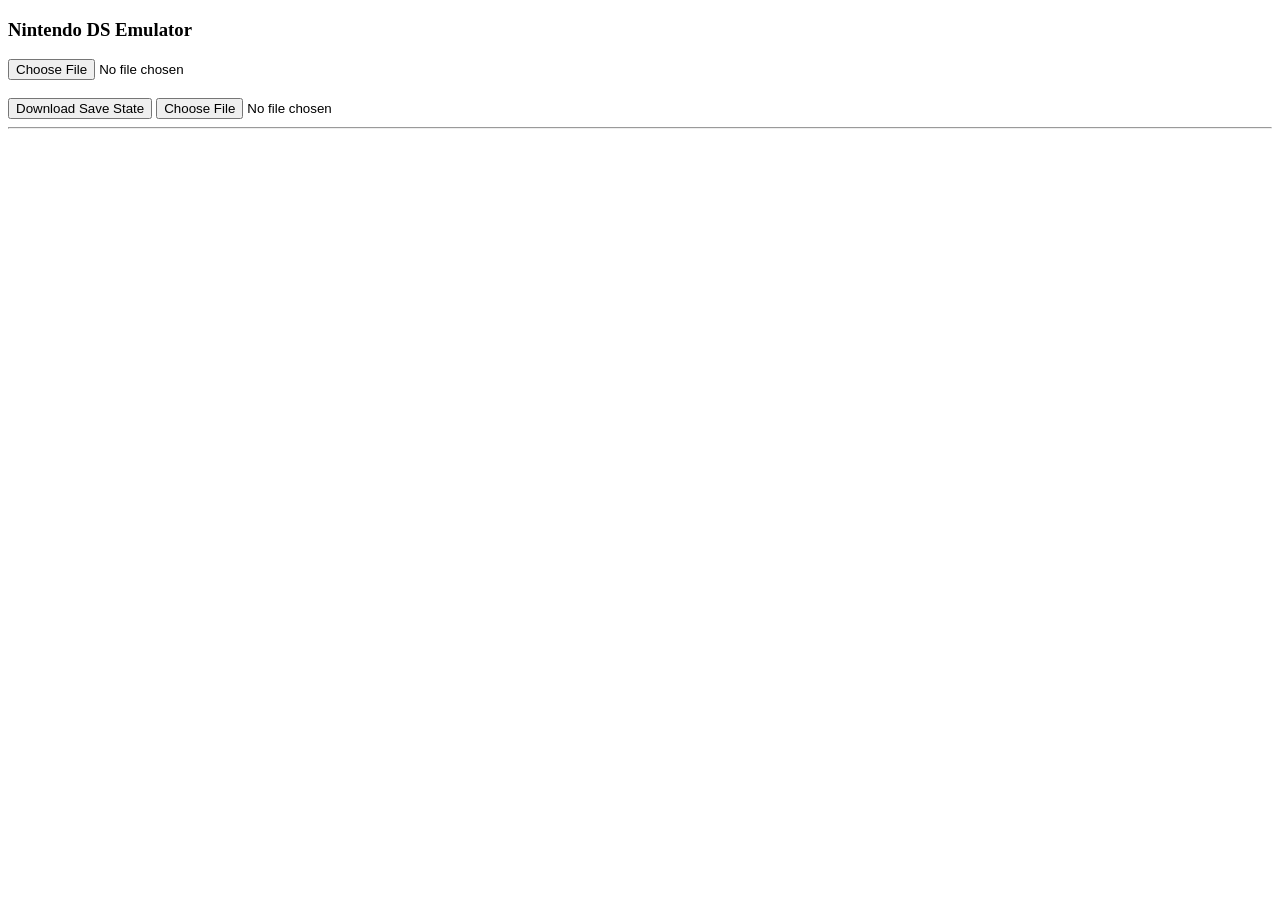
==== index.html @ 340ece5a "fixed ALOT" ====
<!DOCTYPE html>
<html>
<head>
  <meta charset="UTF-8">
  <title>DS Emulator</title>
</head>
<body>

<h3>Nintendo DS Emulator</h3>

<input type="file" id="romInput" accept=".nds">

<br><br>

<button onclick="downloadSave()">Download Save State</button>
<input type="file" onchange="uploadSave(event)">

<hr>

<div id="game"></div>

<script>
let scriptLoaded = false;

// Load ROM
document.getElementById("romInput").addEventListener("change", function(e) {
    const file = e.target.files[0];
    if (!file) return;

    const reader = new FileReader();

    reader.onload = function() {

        // reset screen
        document.getElementById("game").innerHTML = "";

        // IMPORTANT: consistent path setup
        window.EJS_player = "#game";
        window.EJS_core = "nds";
        window.EJS_gameUrl = reader.result;
        window.EJS_pathtodata = "emulatorjs/data/";

        // prevent duplicate scripts
        if (scriptLoaded) {
            const old = document.querySelector("script[data-ejs]");
            if (old) old.remove();
        }

        const script = document.createElement("script");
        script.src = "emulatorjs/data/loader.js";   // ✅ FIXED PATH
        script.setAttribute("data-ejs", "1");
        document.body.appendChild(script);

        scriptLoaded = true;
    };

    reader.readAsDataURL(file);
});

// Save state download
function downloadSave() {
    if (typeof EJS_saveState === "function") {
        EJS_saveState();
    } else {
        alert("Load a game first");
    }
}

// Save state upload
function uploadSave(event) {
    const file = event.target.files[0];
    if (!file) return;

    const reader = new FileReader();

    reader.onload = function() {
        if (typeof EJS_loadState === "function") {
            EJS_loadState(reader.result);
        }
    };

    reader.readAsArrayBuffer(file);
}
</script>

</body>
</html>
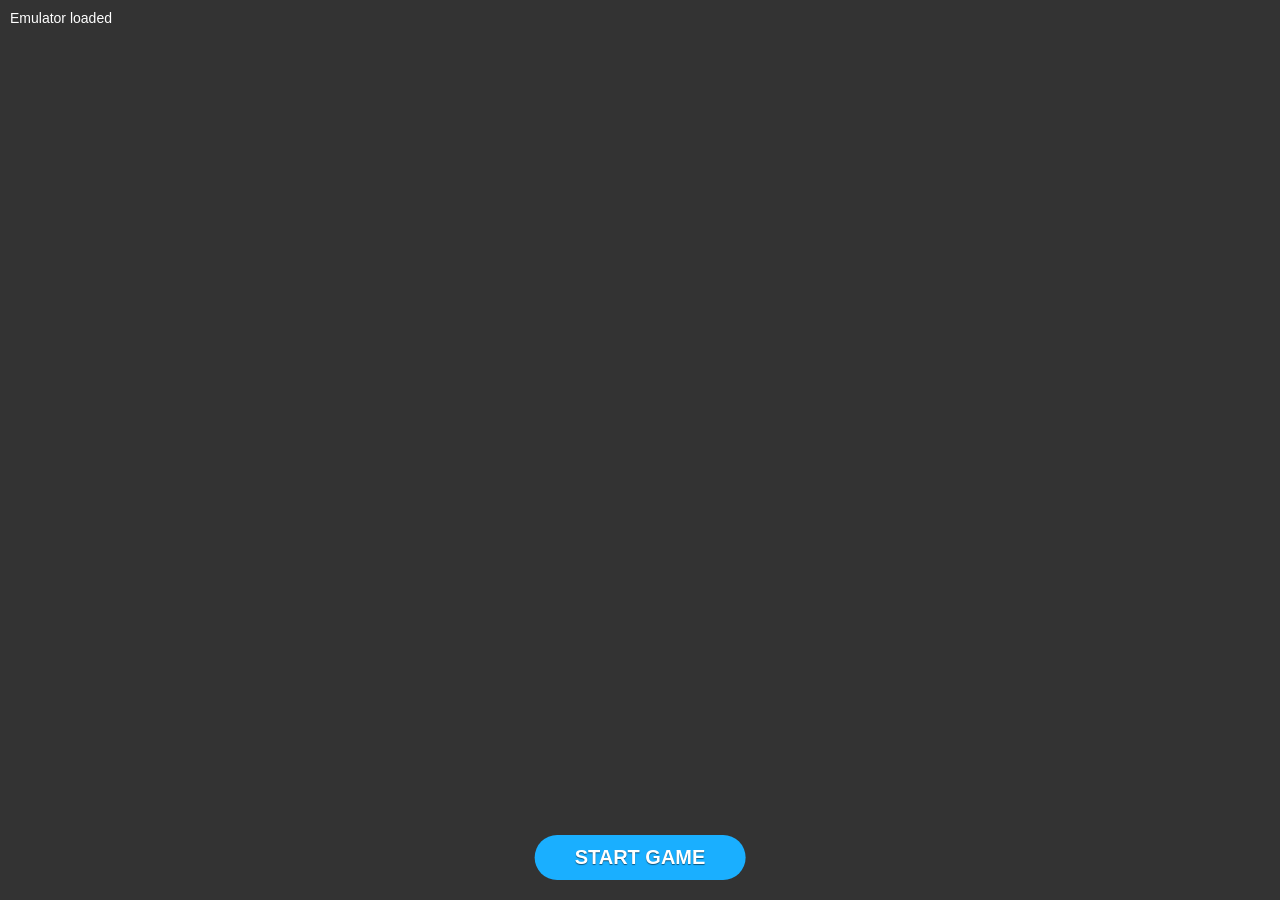
==== commit 45d2f02d: "Update index.html" ====
--- a/index.html
+++ b/index.html
@@ -3,84 +3,61 @@
 <head>
   <meta charset="UTF-8">
   <title>DS Emulator</title>
+
+  <style>
+    html, body {
+      margin: 0;
+      height: 100%;
+      background: black;
+      color: white;
+      font-family: sans-serif;
+    }
+
+    #game {
+      width: 100%;
+      height: 100%;
+    }
+
+    #status {
+      position: absolute;
+      top: 10px;
+      left: 10px;
+      z-index: 9999;
+      font-size: 14px;
+    }
+  </style>
 </head>
+
 <body>
 
-<h3>Nintendo DS Emulator</h3>
-
-<input type="file" id="romInput" accept=".nds">
-
-<br><br>
-
-<button onclick="downloadSave()">Download Save State</button>
-<input type="file" onchange="uploadSave(event)">
-
-<hr>
-
+<div id="status">Loading...</div>
 <div id="game"></div>
 
 <script>
-let scriptLoaded = false;
+console.log("Booting EmulatorJS...");
 
-// Load ROM
-document.getElementById("romInput").addEventListener("change", function(e) {
-    const file = e.target.files[0];
-    if (!file) return;
+window.EJS_player = "#game";
+window.EJS_core = "nds";
+window.EJS_pathtodata = "emulatorjs/data/";
 
-    const reader = new FileReader();
+// ⚠️ MUST EXIST OR IT WILL HANG
+window.EJS_gameUrl = "emulatorjs/data/game.nds";
 
-    reader.onload = function() {
+window.addEventListener("load", () => {
+  const script = document.createElement("script");
+  script.src = "emulatorjs/data/loader.js";
 
-        // reset screen
-        document.getElementById("game").innerHTML = "";
+  script.onload = () => {
+    document.getElementById("status").innerText = "Emulator loaded";
+  };
 
-        // IMPORTANT: consistent path setup
-        window.EJS_player = "#game";
-        window.EJS_core = "nds";
-        window.EJS_gameUrl = reader.result;
-        window.EJS_pathtodata = "emulatorjs/data/";
+  script.onerror = () => {
+    document.getElementById("status").innerText = "ERROR: loader.js failed";
+    console.error("loader.js failed to load");
+  };
 
-        // prevent duplicate scripts
-        if (scriptLoaded) {
-            const old = document.querySelector("script[data-ejs]");
-            if (old) old.remove();
-        }
-
-        const script = document.createElement("script");
-        script.src = "emulatorjs/data/loader.js";   // ✅ FIXED PATH
-        script.setAttribute("data-ejs", "1");
-        document.body.appendChild(script);
-
-        scriptLoaded = true;
-    };
-
-    reader.readAsDataURL(file);
+  document.body.appendChild(script);
 });
-
-// Save state download
-function downloadSave() {
-    if (typeof EJS_saveState === "function") {
-        EJS_saveState();
-    } else {
-        alert("Load a game first");
-    }
-}
-
-// Save state upload
-function uploadSave(event) {
-    const file = event.target.files[0];
-    if (!file) return;
-
-    const reader = new FileReader();
-
-    reader.onload = function() {
-        if (typeof EJS_loadState === "function") {
-            EJS_loadState(reader.result);
-        }
-    };
-
-    reader.readAsArrayBuffer(file);
-}
 </script>
 
 </body>
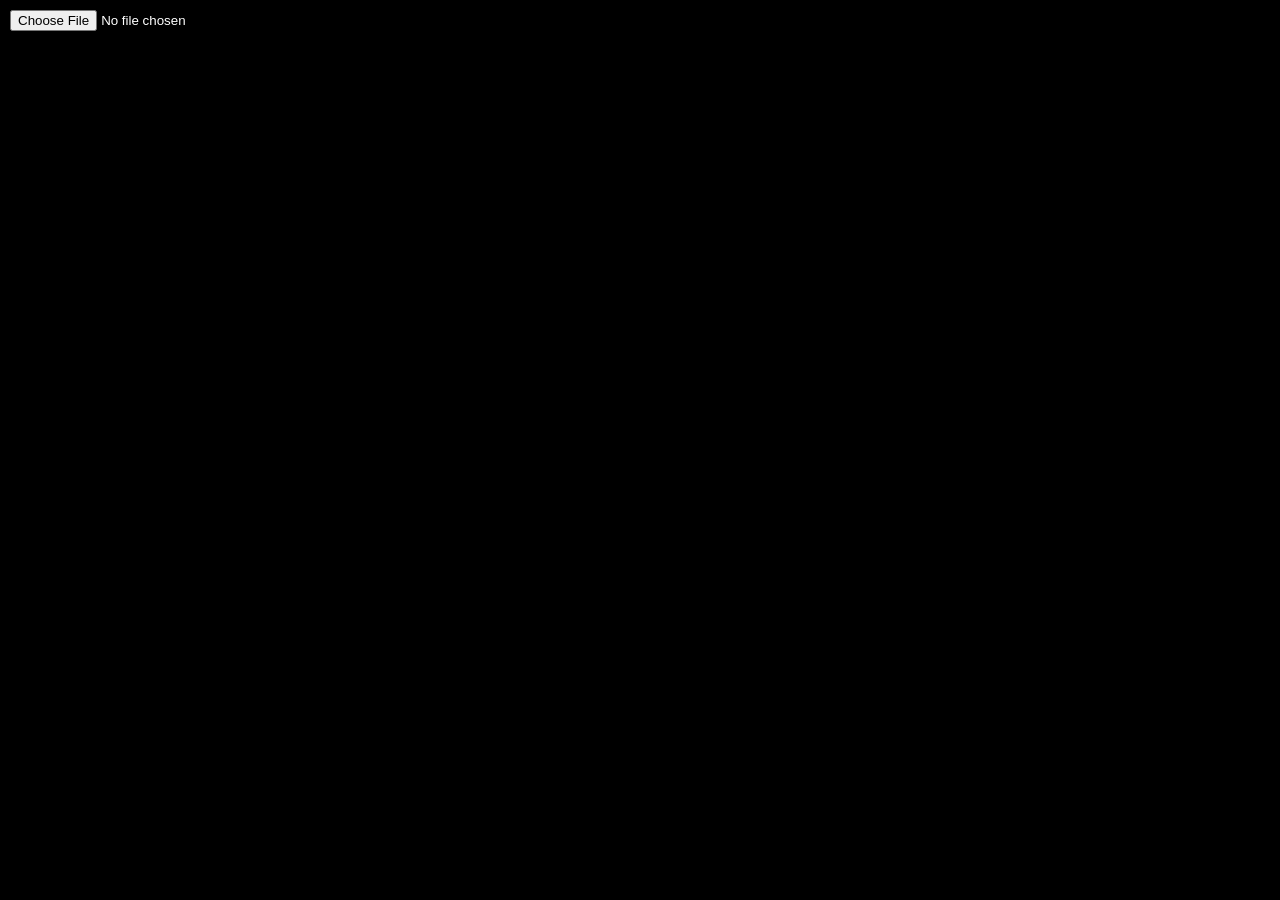
==== commit 837f1bae: "Update index.html" ====
--- a/index.html
+++ b/index.html
@@ -9,8 +9,7 @@
       margin: 0;
       height: 100%;
       background: black;
-      color: white;
-      font-family: sans-serif;
+      overflow: hidden;
     }
 
     #game {
@@ -18,45 +17,57 @@
       height: 100%;
     }
 
-    #status {
+    #ui {
       position: absolute;
       top: 10px;
       left: 10px;
       z-index: 9999;
-      font-size: 14px;
+      color: white;
+      font-family: sans-serif;
     }
   </style>
 </head>
 
 <body>
 
-<div id="status">Loading...</div>
+<div id="ui">
+  <input type="file" id="romInput" accept=".nds">
+</div>
+
 <div id="game"></div>
 
 <script>
-console.log("Booting EmulatorJS...");
+let loaded = false;
 
-window.EJS_player = "#game";
-window.EJS_core = "nds";
-window.EJS_pathtodata = "emulatorjs/data/";
+document.getElementById("romInput").addEventListener("change", function(e) {
+  const file = e.target.files[0];
+  if (!file) return;
 
-// ⚠️ MUST EXIST OR IT WILL HANG
-window.EJS_gameUrl = "emulatorjs/data/game.nds";
+  const reader = new FileReader();
 
-window.addEventListener("load", () => {
-  const script = document.createElement("script");
-  script.src = "emulatorjs/data/loader.js";
+  reader.onload = function() {
 
-  script.onload = () => {
-    document.getElementById("status").innerText = "Emulator loaded";
+    document.getElementById("game").innerHTML = "";
+
+    window.EJS_player = "#game";
+    window.EJS_core = "nds";
+    window.EJS_pathtodata = "emulatorjs/data/";
+    window.EJS_gameUrl = reader.result; // local file only
+
+    if (loaded) {
+      const old = document.querySelector("script[data-ejs]");
+      if (old) old.remove();
+    }
+
+    const script = document.createElement("script");
+    script.src = "emulatorjs/data/loader.js";
+    script.setAttribute("data-ejs", "1");
+    document.body.appendChild(script);
+
+    loaded = true;
   };
 
-  script.onerror = () => {
-    document.getElementById("status").innerText = "ERROR: loader.js failed";
-    console.error("loader.js failed to load");
-  };
-
-  document.body.appendChild(script);
+  reader.readAsDataURL(file);
 });
 </script>
 
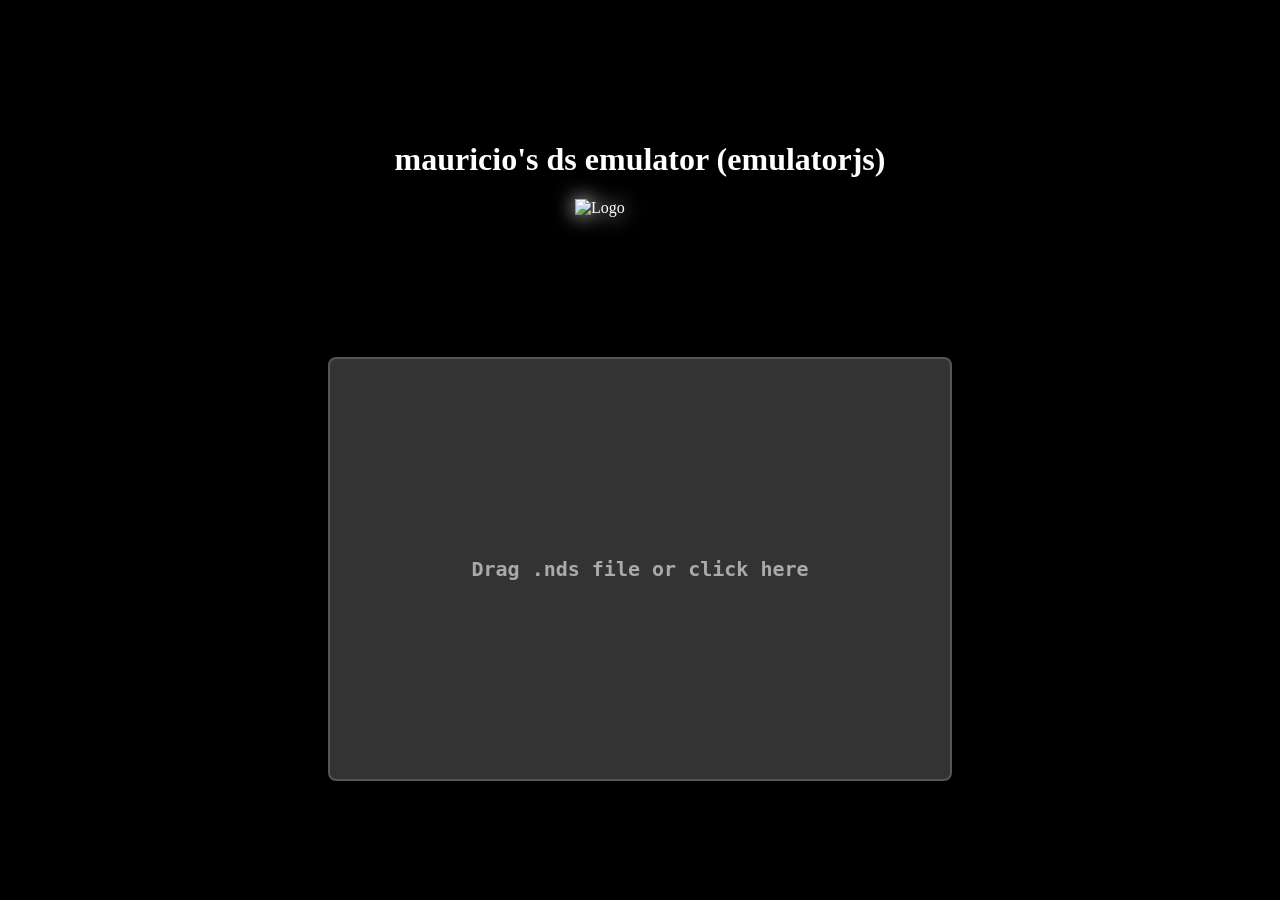
==== commit f3b652a3: "Rename demo-index.html to index.html" ====
--- a/index.html
+++ b/index.html
@@ -1,75 +1,269 @@
 <!DOCTYPE html>
 <html>
-<head>
-  <meta charset="UTF-8">
-  <title>DS Emulator</title>
-
-  <style>
-    html, body {
-      margin: 0;
-      height: 100%;
-      background: black;
-      overflow: hidden;
-    }
-
-    #game {
-      width: 100%;
-      height: 100%;
-    }
-
-    #ui {
-      position: absolute;
-      top: 10px;
-      left: 10px;
-      z-index: 9999;
-      color: white;
-      font-family: sans-serif;
-    }
-  </style>
-</head>
-
-<body>
-
-<div id="ui">
-  <input type="file" id="romInput" accept=".nds">
-</div>
-
-<div id="game"></div>
-
-<script>
-let loaded = false;
-
-document.getElementById("romInput").addEventListener("change", function(e) {
-  const file = e.target.files[0];
-  if (!file) return;
-
-  const reader = new FileReader();
-
-  reader.onload = function() {
-
-    document.getElementById("game").innerHTML = "";
-
-    window.EJS_player = "#game";
-    window.EJS_core = "nds";
-    window.EJS_pathtodata = "emulatorjs/data/";
-    window.EJS_gameUrl = reader.result; // local file only
-
-    if (loaded) {
-      const old = document.querySelector("script[data-ejs]");
-      if (old) old.remove();
-    }
-
-    const script = document.createElement("script");
-    script.src = "emulatorjs/data/loader.js";
-    script.setAttribute("data-ejs", "1");
-    document.body.appendChild(script);
-
-    loaded = true;
-  };
-
-  reader.readAsDataURL(file);
-});
-</script>
-
-</body>
+    <head>
+        <title>mauricio's cool website i guess</title>
+        <link rel = icon href = docs/favicon.ico sizes = "16x16 32x32 48x48 64x64" type = image/vnd.microsoft.icon>
+        <meta name = viewport content = "width = device-width, initial-scale = 1">
+        <style>
+             body, html {
+                height: 100%;
+                background-color: black;
+                color: white;
+            }
+
+            body {
+                margin: 0;
+                overflow: hidden;
+            }
+
+            body, #box, #top {
+                display: flex;
+                align-items: center;
+                justify-content: center;
+                flex-direction: column;
+            }
+
+            #box {
+                color: #aaa;
+                height: 20em;
+                width: 30em;
+                max-width: 80%;
+                max-height: 80%;
+                background-color: #333;
+                border-radius: 0.4em;
+                border: 2px solid #555;
+                position: relative;
+                flex-direction: column;
+                transition-duration: 0.2s;
+                overflow: hidden;
+                font-family: monospace;
+                font-weight: bold;
+                font-size: 20px;
+                margin: 5px;
+                text-align: center;
+                padding: 10px;
+            }
+
+            #box:hover, #box[drag] {
+                border-color: #38f;
+                color: #ddd
+            }
+
+            #input {
+                cursor: pointer;
+                position: absolute;
+                left: 0;
+                top: 0;
+                width: 100%;
+                height: 100%;
+                opacity: 0;
+            }
+
+            #display {
+                width: 100%;
+                height: 100%
+            }
+
+            select, button {
+                padding: 0.6em 0.4em;
+                margin: 0.5em;
+                width: 15em;
+                max-width: 100%;
+                font-family: monospace;
+                font-weight: bold;
+                font-size: 16px;
+                background-color: #444;
+                color: #aaa;
+                border-radius: 0.4em;
+                border: 1px solid #555;
+                cursor: pointer;
+                transition-duration: 0.2s
+            }
+
+            select:hover, button:hover {
+                background-color: #666;
+                color: #ddd
+            }
+
+            .logo {
+                width: 130px;
+                height: 130px;
+                filter: drop-shadow(0 0 10px white);
+            }
+
+            #top {
+                margin: 5px;
+            }
+        </style>
+    </head>
+
+    <body>
+        <div id="top">
+            <h1>mauricio's ds emulator (emulatorjs)</h1>
+            <img src="docs/Logo-light.png" alt="Logo" class="logo">
+            <br>
+        </div>
+        <div id="box">
+            <input type = file id = input>
+            Drag .nds file or click here
+        </div>
+
+        <script>
+            let enableDebug = false;
+            let enableThreads = false;
+            const queryString = window.location.search;
+            const urlParams = new URLSearchParams(queryString);
+            if (parseInt(urlParams.get('debug')) === 1 || urlParams.get('debug') === "true") {
+                enableDebug = true;
+                console.log("Debug is enabled");
+            } else {
+                console.log("Debug is disabled");
+            }
+
+            if (parseInt(urlParams.get('threads')) === 1 || urlParams.get('threads') === "true") {
+                if (window.SharedArrayBuffer) {
+                    enableThreads = true;
+                    console.log("Threads are enabled");
+                } else {
+                    console.warn("Threads are disabled as SharedArrayBuffer is not available. Threads requires two headers to be set when sending you html page. See https://stackoverflow.com/a/68630724");
+                    console.log("Threads are disabled");
+                }
+            } else {
+                console.log("Threads are disabled");
+            }
+
+            if (urlParams.get('rom')) {
+                console.log(`Loading ROM from URL: roms/${urlParams.get('rom')}`);
+                run(false, urlParams.get('rom'));
+            }
+
+            async function run(upload, file) {
+                const url = upload ? input.files[0] : `roms/${file}`;
+                const parts = upload ? input.files[0].name.split(".") : file.split(".");
+
+                const core = await (async (ext) => {
+                    if (["fds", "nes", "unif", "unf"].includes(ext))
+                        return "nes"
+
+                    if (["smc", "fig", "sfc", "gd3", "gd7", "dx2", "bsx", "swc"].includes(ext))
+                        return "snes"
+
+                    if (["z64", "n64"].includes(ext))
+                        return "n64"
+
+                    if (["pce"].includes(ext))
+                        return "pce"
+
+                    if (["ngp", "ngc"].includes(ext))
+                        return "ngp"
+
+                    if (["ws", "wsc"].includes(ext))
+                        return "ws"
+
+                    if (["col", "cv"].includes(ext))
+                        return "coleco"
+
+                    if (["d64"].includes(ext))
+                        return "vice_x64sc"
+
+                    if (["nds", "gba", "gb", "z64", "n64"].includes(ext))
+                        return ext
+
+                    return await new Promise(resolve => {
+                        var coreValues = {
+                            "Nintendo 64": "n64",
+                            "Nintendo Game Boy": "gb",
+                            "Nintendo Game Boy Advance": "gba",
+                            "Nintendo DS": "nds",
+                            "Nintendo Entertainment System": "nes",
+                            "Super Nintendo Entertainment System": "snes",
+                            "PlayStation": "psx",
+                            "Virtual Boy": "vb",
+                            "Sega Mega Drive": "segaMD",
+                            "Sega Master System": "segaMS",
+                            "Sega CD": "segaCD",
+                            "Atari Lynx": "lynx",
+                            "Sega 32X": "sega32x",
+                            "Atari Jaguar": "jaguar",
+                            "Sega Game Gear": "segaGG",
+                            "Sega Saturn": "segaSaturn",
+                            "Atari 7800": "atari7800",
+                            "Atari 2600": "atari2600",
+                            "Arcade": "arcade",
+                            "NEC TurboGrafx-16/SuperGrafx/PC Engine": "pce",
+                            "NEC PC-FX": "pcfx",
+                            "SNK NeoGeo Pocket (Color)": "ngp",
+                            "Bandai WonderSwan (Color)": "ws",
+                            "ColecoVision": "coleco",
+                            "Commodore 64": "vice_x64sc",
+                            "Commodore 128": "vice_x128",
+                            "Commodore VIC20": "vice_xvic",
+                            "Commodore Plus/4": "vice_xplus4",
+                            "Commodore PET": "vice_xpet"
+                        }
+
+                        const cores = Object.keys(coreValues).sort().reduce(
+                            (obj, key) => { 
+                                obj[key] = coreValues[key]; 
+                                return obj;
+                            }, 
+                            {}
+                        );
+
+                        const button = document.createElement("button")
+                        const select = document.createElement("select")
+
+                        for (const type in cores) {
+                            const option = document.createElement("option")
+
+                            option.value = cores[type]
+                            option.textContent = type
+                            select.appendChild(option)
+                        }
+
+                        button.onclick = () => resolve(select[select.selectedIndex].value)
+                        button.textContent = "Load game"
+                        box.innerHTML = ""
+
+                        box.appendChild(select)
+                        box.appendChild(button)
+                    })
+                })(parts.pop())
+
+                const div = document.createElement("div")
+                const sub = document.createElement("div")
+                const script = document.createElement("script")
+
+                sub.id = "game"
+                div.id = "display"
+
+                const top = document.getElementById("top");
+                top.remove();
+                box.remove()
+                div.appendChild(sub)
+                document.body.appendChild(div)
+
+                window.EJS_player = "#game";
+                window.EJS_gameName = parts.shift();
+                window.EJS_biosUrl = "";
+                window.EJS_gameUrl = url;
+                window.EJS_core = core;
+                window.EJS_pathtodata = "emulatorjs/data/";
+                window.EJS_startOnLoaded = true;
+                window.EJS_DEBUG_XX = enableDebug;
+                window.EJS_disableDatabases = true;
+                window.EJS_threads = enableThreads;
+
+                script.src = "emulatorjs/data/loader.js";
+                document.body.appendChild(script);
+            }
+            
+            input.onchange = async () => {
+                run(true);
+            }
+            
+            box.ondragover = () => box.setAttribute("drag", true);
+            box.ondragleave = () => box.removeAttribute("drag");
+        </script>
+    </body>
 </html>
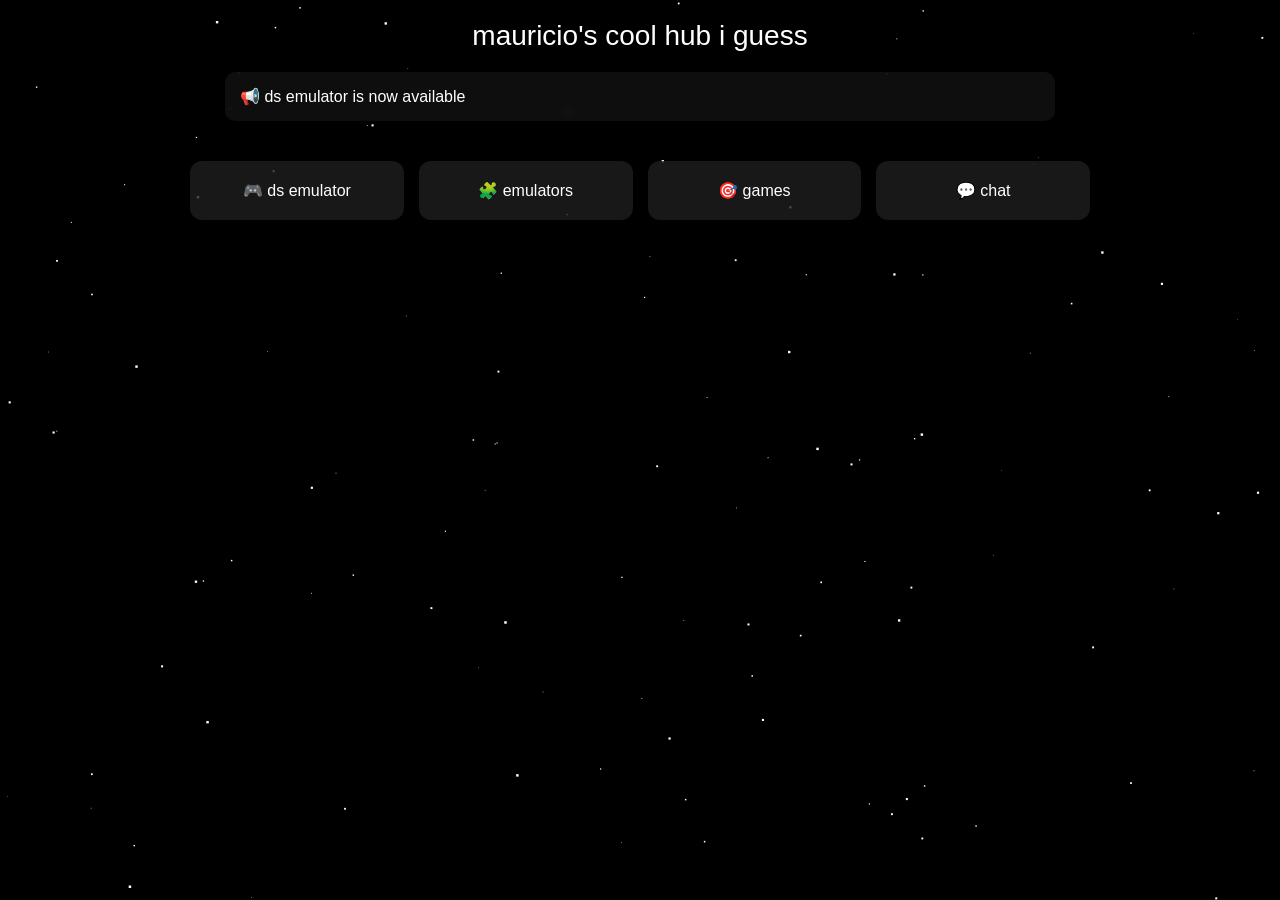
==== commit 852803ab: "Create index.html" ====
--- a/index.html
+++ b/index.html
@@ -1,269 +1,147 @@
 <!DOCTYPE html>
 <html>
-    <head>
-        <title>mauricio's cool website i guess</title>
-        <link rel = icon href = docs/favicon.ico sizes = "16x16 32x32 48x48 64x64" type = image/vnd.microsoft.icon>
-        <meta name = viewport content = "width = device-width, initial-scale = 1">
-        <style>
-             body, html {
-                height: 100%;
-                background-color: black;
-                color: white;
-            }
+<head>
+<meta charset="UTF-8">
+<title>mauricio's cool hub i guess</title>
 
-            body {
-                margin: 0;
-                overflow: hidden;
-            }
+<style>
+body {
+  margin: 0;
+  font-family: Arial, sans-serif;
+  color: white;
+  overflow: hidden;
+  background: black;
+}
 
-            body, #box, #top {
-                display: flex;
-                align-items: center;
-                justify-content: center;
-                flex-direction: column;
-            }
+/* Canvas sits behind everything */
+#space {
+  position: fixed;
+  top: 0;
+  left: 0;
+  width: 100%;
+  height: 100%;
+  z-index: -1;
+}
 
-            #box {
-                color: #aaa;
-                height: 20em;
-                width: 30em;
-                max-width: 80%;
-                max-height: 80%;
-                background-color: #333;
-                border-radius: 0.4em;
-                border: 2px solid #555;
-                position: relative;
-                flex-direction: column;
-                transition-duration: 0.2s;
-                overflow: hidden;
-                font-family: monospace;
-                font-weight: bold;
-                font-size: 20px;
-                margin: 5px;
-                text-align: center;
-                padding: 10px;
-            }
+/* UI layer */
+header {
+  text-align: center;
+  font-size: 28px;
+  padding: 20px;
+  text-transform: lowercase;
+}
 
-            #box:hover, #box[drag] {
-                border-color: #38f;
-                color: #ddd
-            }
+.announcements {
+  max-width: 800px;
+  margin: auto;
+  background: rgba(20,20,20,0.7);
+  padding: 15px;
+  border-radius: 10px;
+  backdrop-filter: blur(5px);
+}
 
-            #input {
-                cursor: pointer;
-                position: absolute;
-                left: 0;
-                top: 0;
-                width: 100%;
-                height: 100%;
-                opacity: 0;
-            }
+.grid {
+  display: grid;
+  grid-template-columns: repeat(auto-fit, minmax(160px, 1fr));
+  gap: 15px;
+  max-width: 900px;
+  margin: 30px auto;
+  padding: 10px;
+}
 
-            #display {
-                width: 100%;
-                height: 100%
-            }
+.card {
+  background: rgba(30,30,30,0.8);
+  padding: 20px;
+  border-radius: 12px;
+  text-align: center;
+  cursor: pointer;
+  transition: 0.2s;
+}
 
-            select, button {
-                padding: 0.6em 0.4em;
-                margin: 0.5em;
-                width: 15em;
-                max-width: 100%;
-                font-family: monospace;
-                font-weight: bold;
-                font-size: 16px;
-                background-color: #444;
-                color: #aaa;
-                border-radius: 0.4em;
-                border: 1px solid #555;
-                cursor: pointer;
-                transition-duration: 0.2s
-            }
+.card:hover {
+  transform: scale(1.05);
+  background: rgba(50,50,50,0.9);
+}
+</style>
+</head>
 
-            select:hover, button:hover {
-                background-color: #666;
-                color: #ddd
-            }
+<body>
 
-            .logo {
-                width: 130px;
-                height: 130px;
-                filter: drop-shadow(0 0 10px white);
-            }
+<canvas id="space"></canvas>
 
-            #top {
-                margin: 5px;
-            }
-        </style>
-    </head>
+<header>mauricio's cool hub i guess</header>
 
-    <body>
-        <div id="top">
-            <h1>mauricio's ds emulator (emulatorjs)</h1>
-            <img src="docs/Logo-light.png" alt="Logo" class="logo">
-            <br>
-        </div>
-        <div id="box">
-            <input type = file id = input>
-            Drag .nds file or click here
-        </div>
+<div class="announcements">
+  📢 ds emulator is now available
+</div>
 
-        <script>
-            let enableDebug = false;
-            let enableThreads = false;
-            const queryString = window.location.search;
-            const urlParams = new URLSearchParams(queryString);
-            if (parseInt(urlParams.get('debug')) === 1 || urlParams.get('debug') === "true") {
-                enableDebug = true;
-                console.log("Debug is enabled");
-            } else {
-                console.log("Debug is disabled");
-            }
+<div class="grid">
 
-            if (parseInt(urlParams.get('threads')) === 1 || urlParams.get('threads') === "true") {
-                if (window.SharedArrayBuffer) {
-                    enableThreads = true;
-                    console.log("Threads are enabled");
-                } else {
-                    console.warn("Threads are disabled as SharedArrayBuffer is not available. Threads requires two headers to be set when sending you html page. See https://stackoverflow.com/a/68630724");
-                    console.log("Threads are disabled");
-                }
-            } else {
-                console.log("Threads are disabled");
-            }
+  <div class="card" onclick="location.href='dsemulator.html'">
+    🎮 ds emulator
+  </div>
 
-            if (urlParams.get('rom')) {
-                console.log(`Loading ROM from URL: roms/${urlParams.get('rom')}`);
-                run(false, urlParams.get('rom'));
-            }
+  <div class="card">
+    🧩 emulators
+  </div>
 
-            async function run(upload, file) {
-                const url = upload ? input.files[0] : `roms/${file}`;
-                const parts = upload ? input.files[0].name.split(".") : file.split(".");
+  <div class="card">
+    🎯 games
+  </div>
 
-                const core = await (async (ext) => {
-                    if (["fds", "nes", "unif", "unf"].includes(ext))
-                        return "nes"
+  <div class="card">
+    💬 chat
+  </div>
 
-                    if (["smc", "fig", "sfc", "gd3", "gd7", "dx2", "bsx", "swc"].includes(ext))
-                        return "snes"
+</div>
 
-                    if (["z64", "n64"].includes(ext))
-                        return "n64"
+<script>
+// Simple starfield (lightweight, no libraries)
+const canvas = document.getElementById("space");
+const ctx = canvas.getContext("2d");
 
-                    if (["pce"].includes(ext))
-                        return "pce"
+let stars = [];
+let w, h;
 
-                    if (["ngp", "ngc"].includes(ext))
-                        return "ngp"
+function resize() {
+  w = canvas.width = window.innerWidth;
+  h = canvas.height = window.innerHeight;
 
-                    if (["ws", "wsc"].includes(ext))
-                        return "ws"
+  stars = [];
+  for (let i = 0; i < 120; i++) {
+    stars.push({
+      x: Math.random() * w,
+      y: Math.random() * h,
+      z: Math.random() * 2 + 0.5
+    });
+  }
+}
 
-                    if (["col", "cv"].includes(ext))
-                        return "coleco"
+function draw() {
+  ctx.fillStyle = "black";
+  ctx.fillRect(0, 0, w, h);
 
-                    if (["d64"].includes(ext))
-                        return "vice_x64sc"
+  ctx.fillStyle = "white";
 
-                    if (["nds", "gba", "gb", "z64", "n64"].includes(ext))
-                        return ext
+  for (let s of stars) {
+    s.y += s.z * 0.3;
 
-                    return await new Promise(resolve => {
-                        var coreValues = {
-                            "Nintendo 64": "n64",
-                            "Nintendo Game Boy": "gb",
-                            "Nintendo Game Boy Advance": "gba",
-                            "Nintendo DS": "nds",
-                            "Nintendo Entertainment System": "nes",
-                            "Super Nintendo Entertainment System": "snes",
-                            "PlayStation": "psx",
-                            "Virtual Boy": "vb",
-                            "Sega Mega Drive": "segaMD",
-                            "Sega Master System": "segaMS",
-                            "Sega CD": "segaCD",
-                            "Atari Lynx": "lynx",
-                            "Sega 32X": "sega32x",
-                            "Atari Jaguar": "jaguar",
-                            "Sega Game Gear": "segaGG",
-                            "Sega Saturn": "segaSaturn",
-                            "Atari 7800": "atari7800",
-                            "Atari 2600": "atari2600",
-                            "Arcade": "arcade",
-                            "NEC TurboGrafx-16/SuperGrafx/PC Engine": "pce",
-                            "NEC PC-FX": "pcfx",
-                            "SNK NeoGeo Pocket (Color)": "ngp",
-                            "Bandai WonderSwan (Color)": "ws",
-                            "ColecoVision": "coleco",
-                            "Commodore 64": "vice_x64sc",
-                            "Commodore 128": "vice_x128",
-                            "Commodore VIC20": "vice_xvic",
-                            "Commodore Plus/4": "vice_xplus4",
-                            "Commodore PET": "vice_xpet"
-                        }
+    if (s.y > h) {
+      s.y = 0;
+      s.x = Math.random() * w;
+    }
 
-                        const cores = Object.keys(coreValues).sort().reduce(
-                            (obj, key) => { 
-                                obj[key] = coreValues[key]; 
-                                return obj;
-                            }, 
-                            {}
-                        );
+    ctx.fillRect(s.x, s.y, s.z, s.z);
+  }
 
-                        const button = document.createElement("button")
-                        const select = document.createElement("select")
+  requestAnimationFrame(draw);
+}
 
-                        for (const type in cores) {
-                            const option = document.createElement("option")
+window.addEventListener("resize", resize);
 
-                            option.value = cores[type]
-                            option.textContent = type
-                            select.appendChild(option)
-                        }
+resize();
+draw();
+</script>
 
-                        button.onclick = () => resolve(select[select.selectedIndex].value)
-                        button.textContent = "Load game"
-                        box.innerHTML = ""
-
-                        box.appendChild(select)
-                        box.appendChild(button)
-                    })
-                })(parts.pop())
-
-                const div = document.createElement("div")
-                const sub = document.createElement("div")
-                const script = document.createElement("script")
-
-                sub.id = "game"
-                div.id = "display"
-
-                const top = document.getElementById("top");
-                top.remove();
-                box.remove()
-                div.appendChild(sub)
-                document.body.appendChild(div)
-
-                window.EJS_player = "#game";
-                window.EJS_gameName = parts.shift();
-                window.EJS_biosUrl = "";
-                window.EJS_gameUrl = url;
-                window.EJS_core = core;
-                window.EJS_pathtodata = "emulatorjs/data/";
-                window.EJS_startOnLoaded = true;
-                window.EJS_DEBUG_XX = enableDebug;
-                window.EJS_disableDatabases = true;
-                window.EJS_threads = enableThreads;
-
-                script.src = "emulatorjs/data/loader.js";
-                document.body.appendChild(script);
-            }
-            
-            input.onchange = async () => {
-                run(true);
-            }
-            
-            box.ondragover = () => box.setAttribute("drag", true);
-            box.ondragleave = () => box.removeAttribute("drag");
-        </script>
-    </body>
+</body>
 </html>
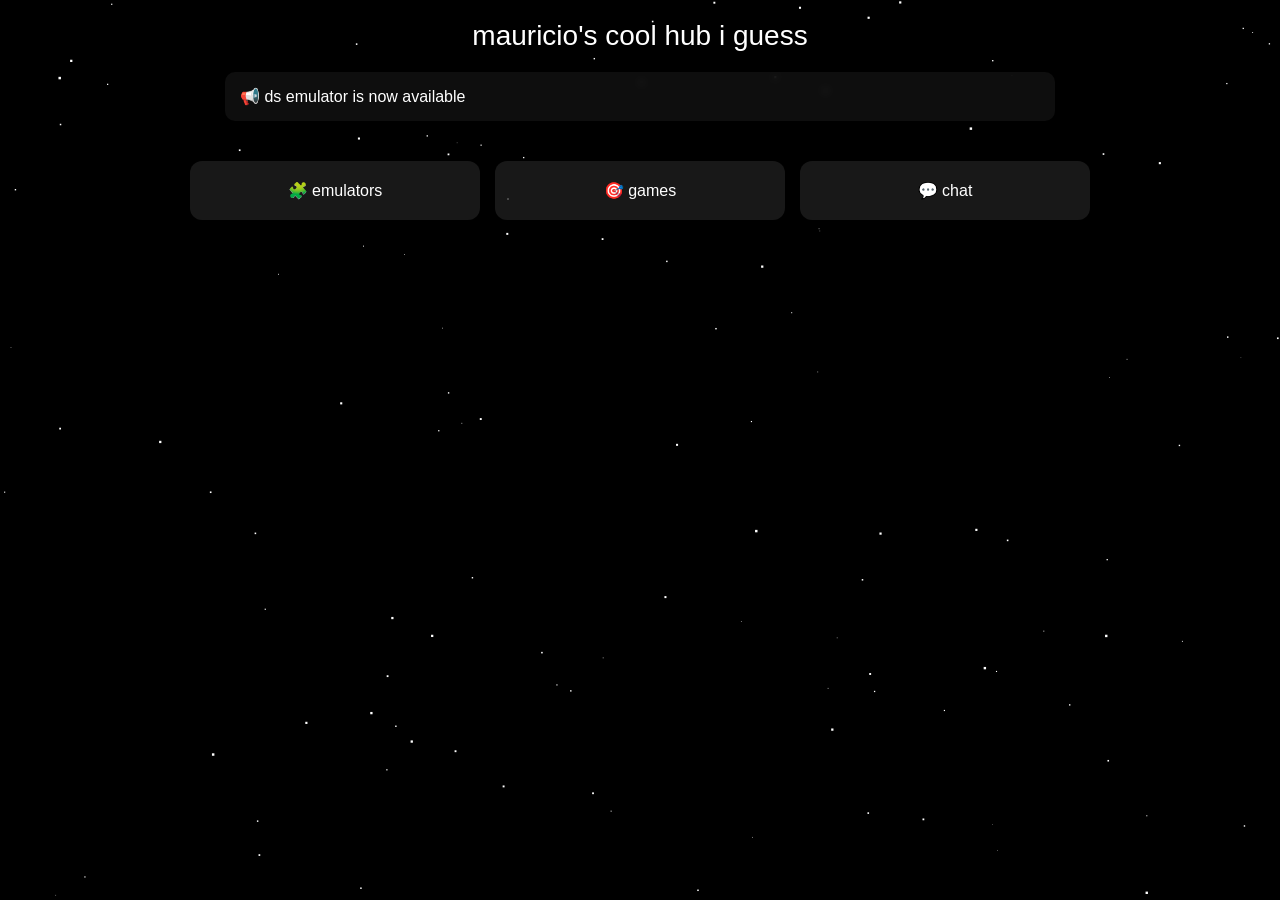
==== commit 031998f9: "Update index.html" ====
--- a/index.html
+++ b/index.html
@@ -77,10 +77,6 @@
 
 <div class="grid">
 
-  <div class="card" onclick="location.href='dsemulator.html'">
-    🎮 ds emulator
-  </div>
-
   <div class="card">
     🧩 emulators
   </div>
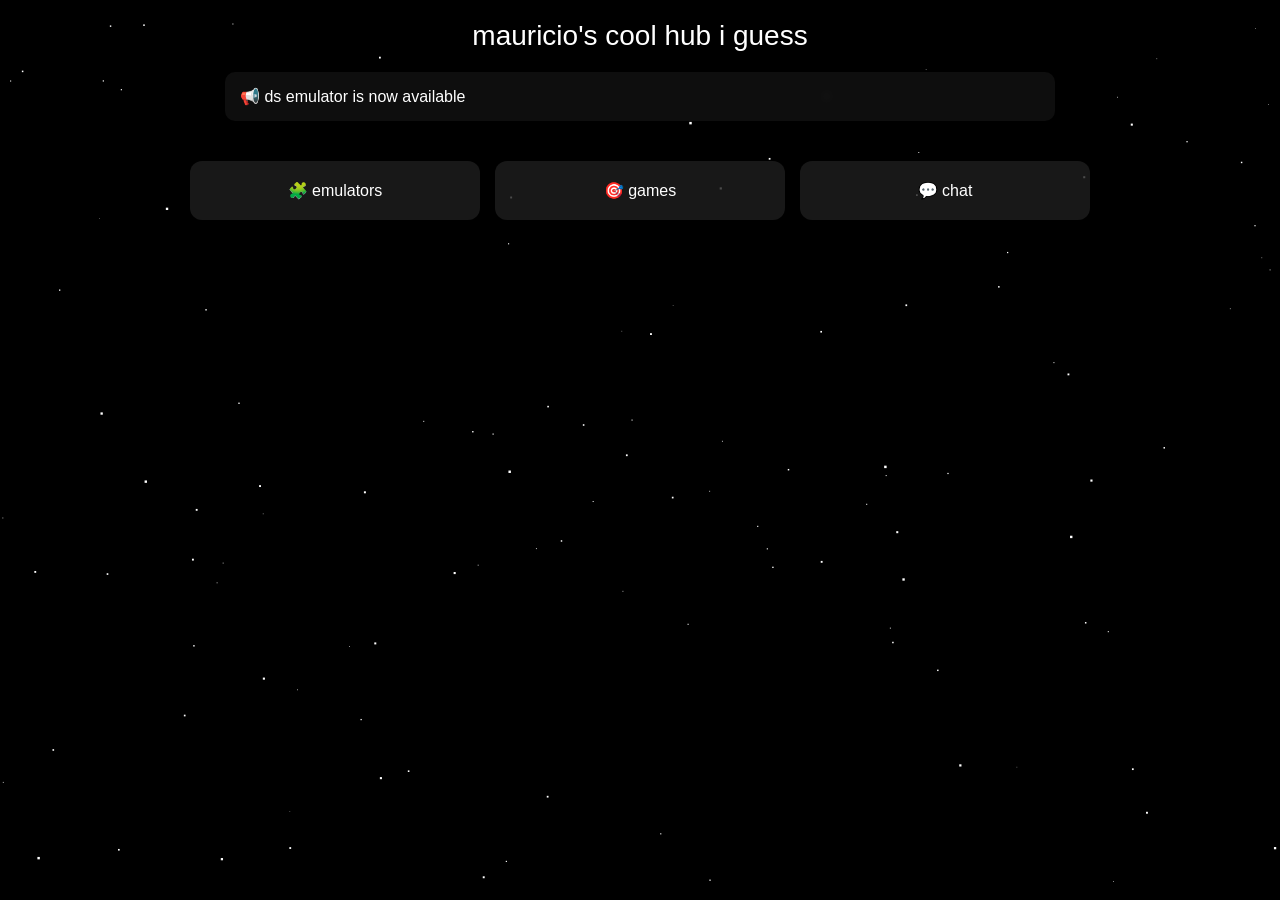
==== commit e97efa52: "Update index.html" ====
--- a/index.html
+++ b/index.html
@@ -77,7 +77,7 @@
 
 <div class="grid">
 
-  <div class="card">
+  <div class="card" onclick="location.href='emulators.html'">
     🧩 emulators
   </div>
 
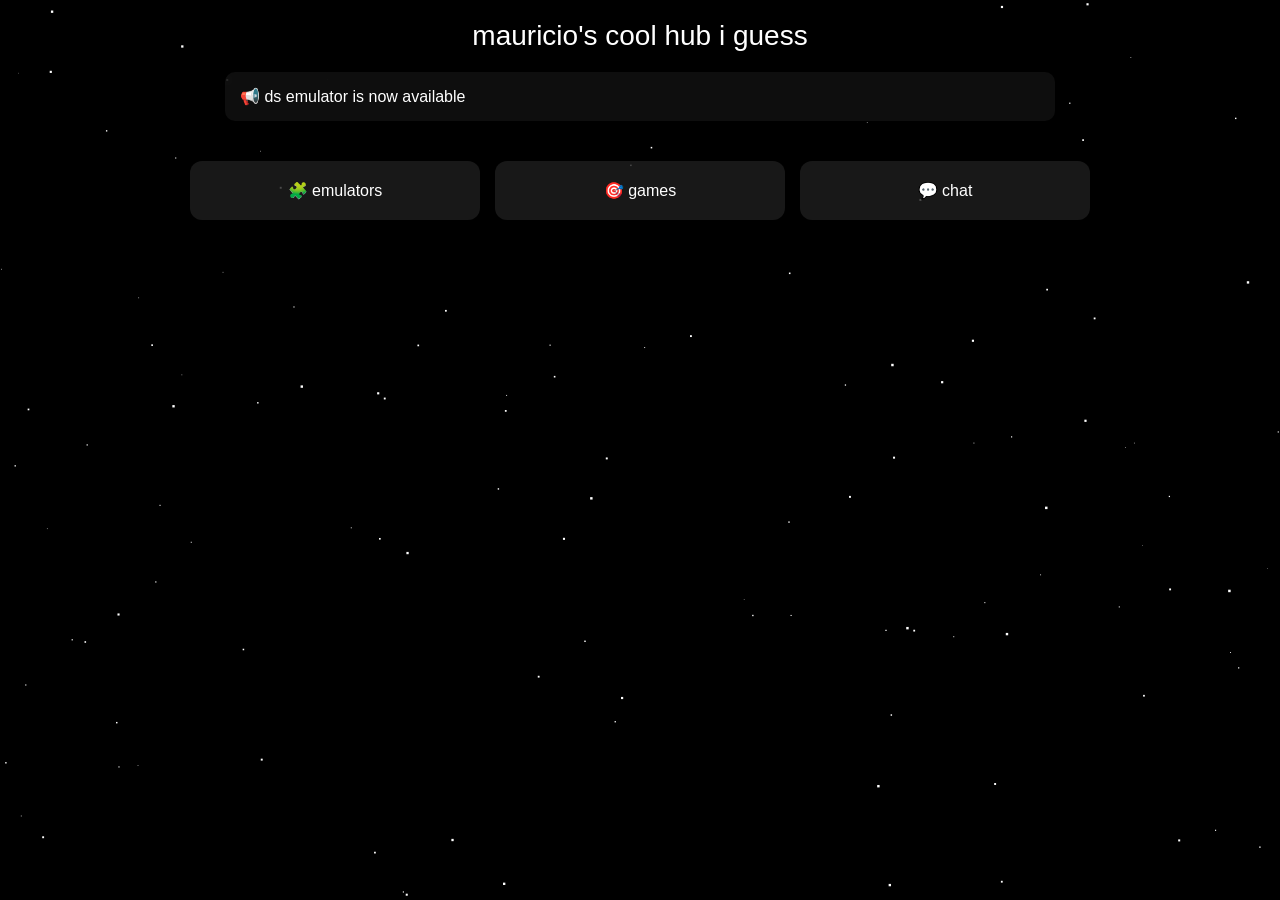
==== commit 4b581472: "Update index.html" ====
--- a/index.html
+++ b/index.html
@@ -81,11 +81,11 @@
     🧩 emulators
   </div>
 
-  <div class="card">
+  <div class="card" onclick="location.href='games/index.html'">
     🎯 games
   </div>
 
-  <div class="card">
+  <div class="card" onclick="location.href='chat.html'">
     💬 chat
   </div>
 
